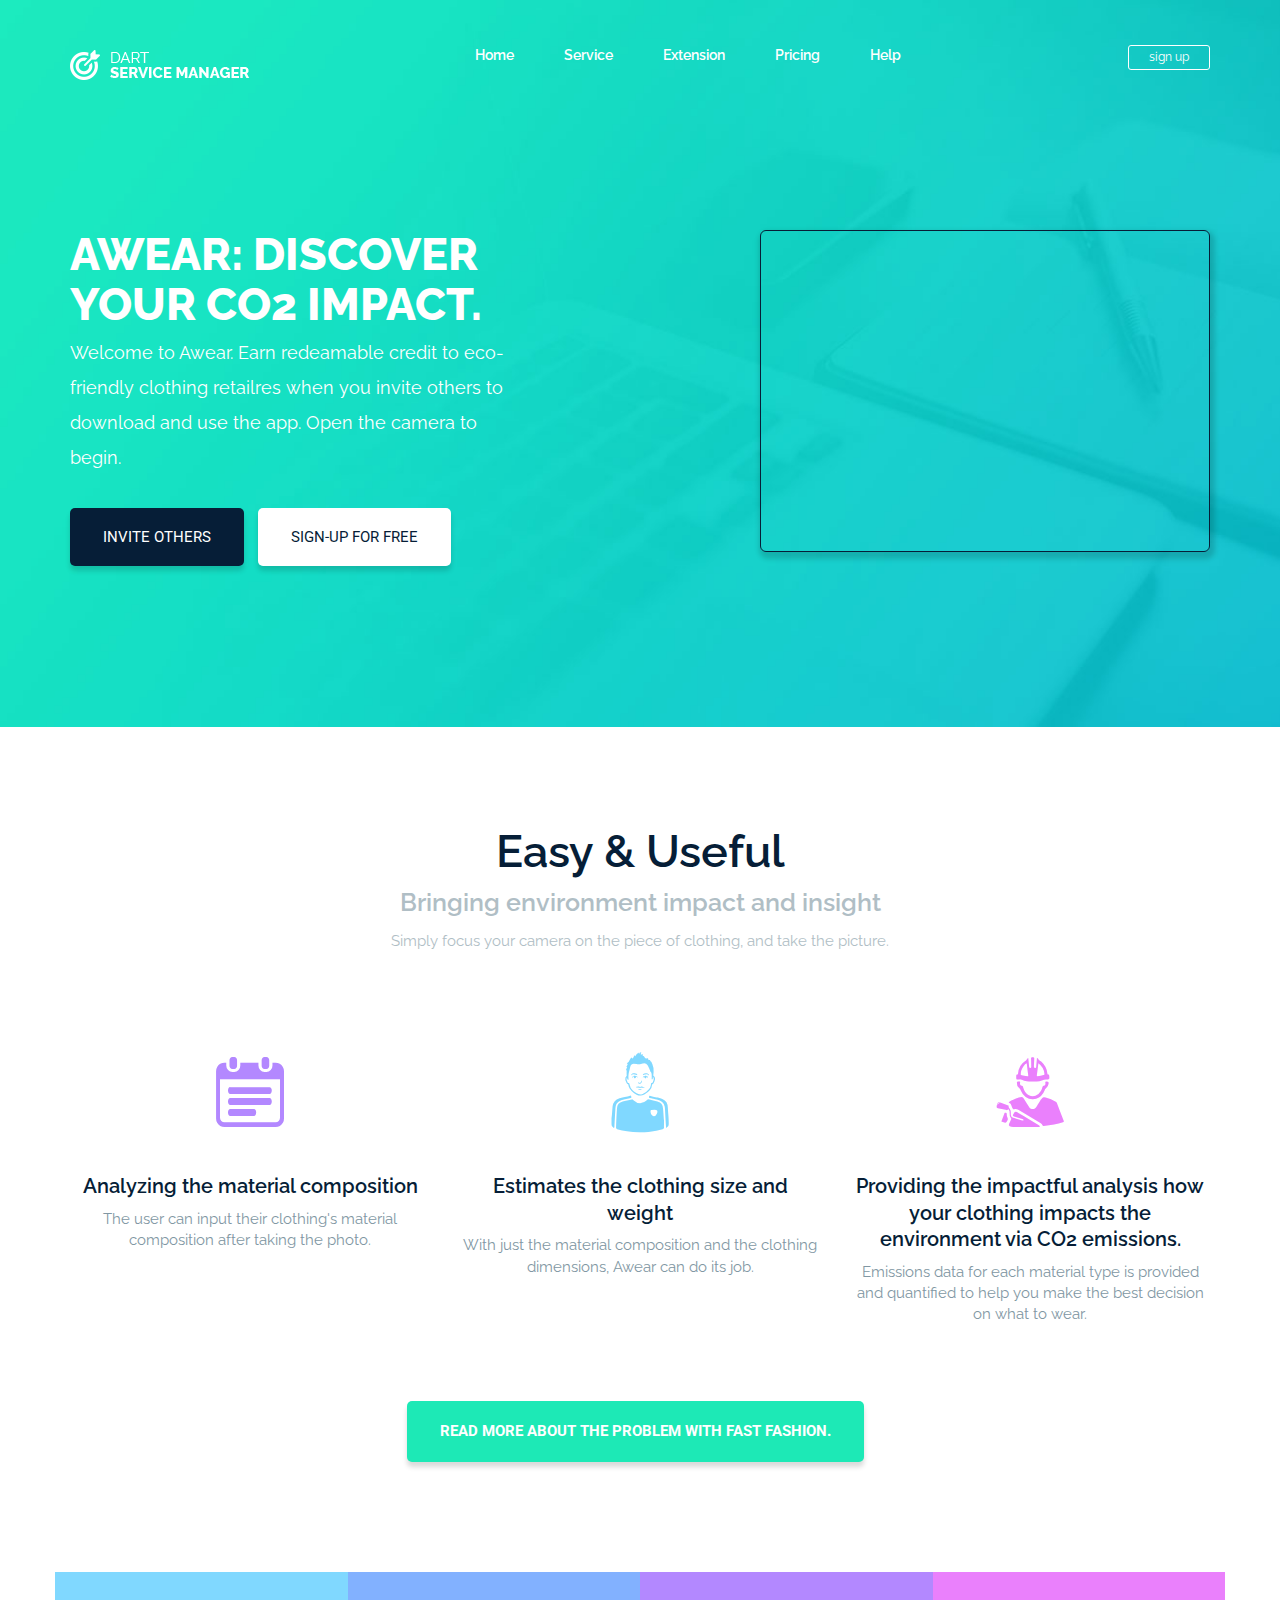
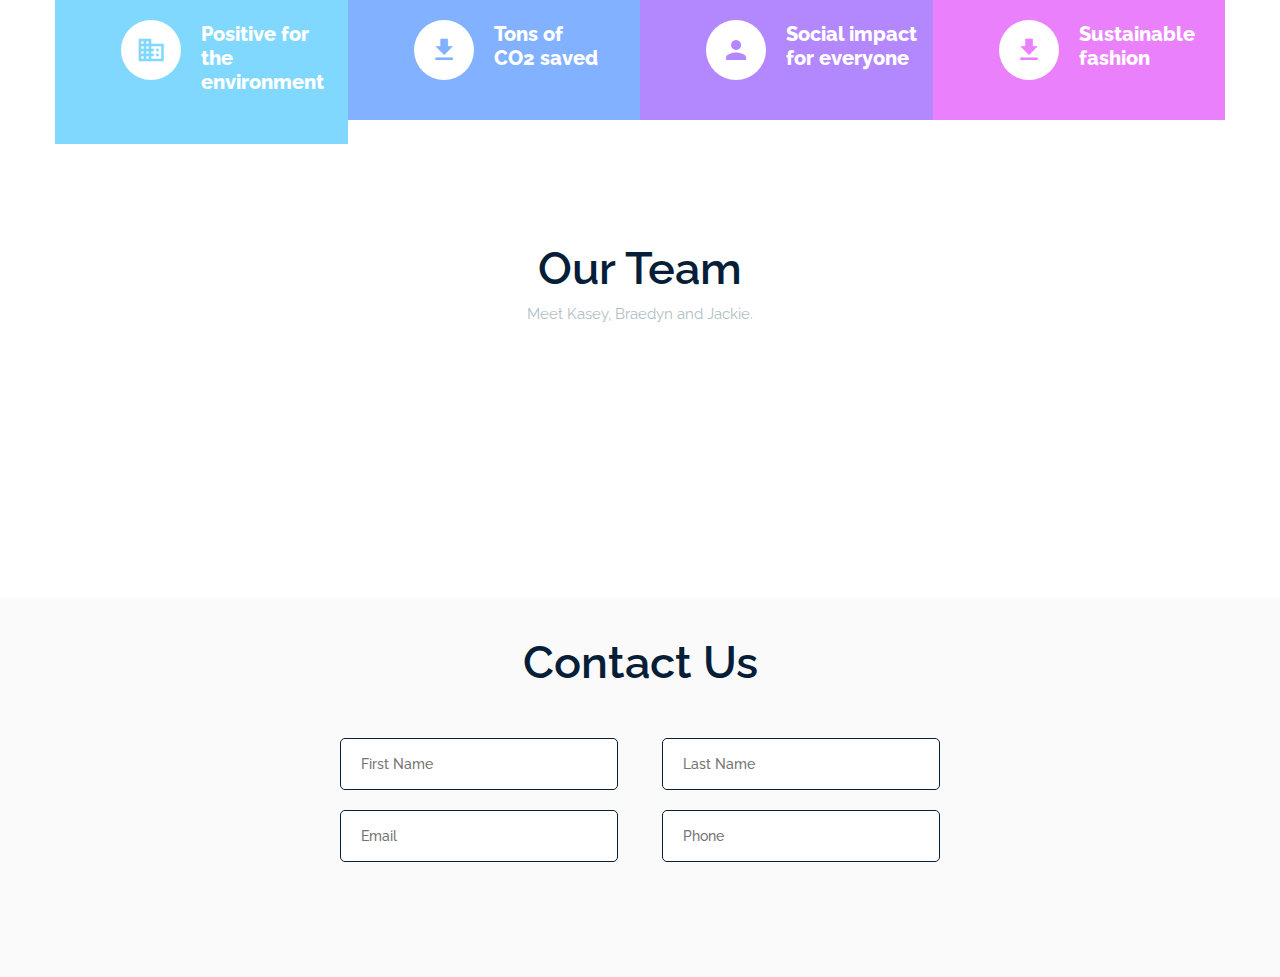
==== templates/index.html @ 2e965e8d "flask template" ====
<!DOCTYPE html>
<html lang="en">

<head>
    <meta charset="UTF-8">
    <meta name="viewport" content="width=device-width, initial-scale=1">
    <title>Awear</title>

    <link href="https://fonts.googleapis.com/icon?family=Material+Icons" rel="stylesheet">
    <link href="https://fonts.googleapis.com/css?family=Raleway:300,400,500,600,700,800,900" rel="stylesheet">
    <link href="https://fonts.googleapis.com/css?family=Roboto:300,400,500,700,900" rel="stylesheet">

    <link rel="stylesheet" href="static/css/bootstrap.css">
    <link rel="stylesheet" href="static/css/flexslider.css">
    <link rel="stylesheet" href="static/css/font-awesome.min.css">
    <link rel="stylesheet" href="static/css/owl.carousel.min.css">
    <link rel="stylesheet" href="static/css/owl.theme.default.min.css">
    <link rel="stylesheet" href="static/css/icofont.css">
    <link rel="stylesheet" href="static/css/jquery-ui.css">
    <link rel="stylesheet" href="static/css/jQuery.verticalCarousel.css">
    <link rel="stylesheet" href="static/css/style.css">
    <link rel="stylesheet" href="static/css/responsive.css">
</head>

<body class="loading">
    <div class="wrapper">
        <header class="header">
            <div class="container">
                <div class="row">
                    <div class="col-md-4 col-sm-3 col-xs-12">
                        <div class="logo">
                            <a href="#"><img src="static/css/img/site-logo.png" alt=""></a>
                        </div>
                    </div>
                    <div class="col-md-8 col-sm-9 col-xs-12">
                        <div class="menu">
                            <ul class="nav navbar-nav">
                                <li class="active"><a href="#">Home</a></li>
                                <li><a href="#">Service</a></li>
                                <li><a href="#">Extension</a></li>
                                <li><a href="#">Pricing</a></li>
                                <li><a href="#">Help</a></li>
                            </ul>
                            <div class="sign_up">
                                <p><a href="#">sign up</a></p>
                            </div>
                        </div>
                    </div>
                </div>
                <div class="row">
                    <div class="col-md-6">
                        <div class="text">
                            <h3>Awear: Discover Your CO2 Impact.</h3>
                            <h6>Welcome to Awear. Earn redeamable credit to eco-friendly clothing retailres when you invite others to download and use the app. Open the camera to begin. </h6>
                            <a class="button" href="invite">Invite others</a>
                            <a class="button white" href="signup">Sign-up for free</a>
                        </div>
                    </div>
                    <div class="col-md-6">
                        <div class="header_video">
                            <iframe src="https://www.youtube.com/embed/bM4G1Toe3h0" frameborder="0" allowfullscreen></iframe>
                        </div>
                    </div>
                </div>
            </div>
        </header>
        <section class="project">
            <div class="text">
                <h2>Easy & Useful</h2>
                <h4>Bringing environment impact and insight</h4>
                <p>Simply focus your camera on the piece of clothing, and take the picture.</p>
            </div>
            <div class="container">
                <div class="row">
                    <div class="col-md-4 project_icon">
                        <div class="single_project">
                            <i class="icofont icofont-tasks-alt"></i>
                            <h3><a href="#">Analyzing the material composition</a></h3>
                            <p>The user can input their clothing's material composition after taking the photo.</p>
                        </div>
                    </div>
                    <div class="col-md-4 project_icon">
                        <div class="single_project">
                            <i class="icofont icofont-team"></i>
                            <h3><a href="#">Estimates the clothing size and weight</a></h3>
                            <p>With just the material composition and the clothing dimensions, Awear can do its job.</p>
                        </div>
                    </div>
                    <div class="col-md-4 project_icon">
                        <div class="single_project">
                            <i class="icofont icofont-worker"></i>
                            <h3><a href="templates/problem.html">Providing the impactful analysis how your clothing impacts the environment via CO2 emissions.</a></h3>
                            <p>Emissions data for each material type is provided and quantified to help you make the best decision on what to wear.</p>
                        </div>
                    </div>
                    <div class="col-md-12">
                        <p class="button"><a class="button" href="#">Read more about the problem with fast fashion.</a></p>
                    </div>
                </div>
            </div>
        </section>
        <section class="user_part">
            <div class="container">
                <div class="row">
                    <div class="col-md-12">
                        <div class="useres_part">
                            <div class="row">
                                <div class="col-md-3 col-sm-6 user_part_part">
                                    <div class="user_text">
                                        <i class="material-icons">business</i>
                                        <h4>Positive for the <br> environment</h4>
                                    </div>
                                </div>
                                <div class="col-md-3 col-sm-6 user_part_part">
                                    <div class="user_text">
                                        <i class="material-icons">file_download</i>
                                        <h4>Tons of <br> CO2 saved</h4>
                                    </div>
                                </div>
                                <div class="col-md-3 col-sm-6 user_part_part">
                                    <div class="user_text">
                                        <i class="material-icons">person</i>
                                        <h4>Social impact <br>for everyone</h4>
                                    </div>
                                </div>
                                <div class="col-md-3 col-sm-6 user_part_part">
                                    <div class="user_text">
                                        <i class="material-icons">file_download</i>
                                        <h4>Sustainable <br> fashion</h4>
                                    </div>
                                </div>
                            </div>
                        </div>
                    </div>
                </div>
            </div>
        </section>
        <!-- section class="services">
            <div class="text">
                <h2>Services</h2>
                <p>Lorem ipsum dolor sit amet, consectetur adipisicing elit, sed do eiusmod tempor incididunt ut labore et dolore magna</p>
            </div>
            <div class="container">
                <div class="row">
                    <div class="col-md-12">
                        <div class="services_area">
                            <div id="accordion">
                                <h3><i class="material-icons first">trending_up</i>Statistics<i class="material-icons last">arrow_drop_down</i></h3>
                                <div class="slide_up">
                                    <div class="accordion_img">
                                        <img src="img/accordion1.jpg" alt="">
                                    </div>
                                    <p>Lorem ipsum dolor sit amet, consectetur adipisicing elit, sed do eiusmod tempor incididunt ut labore et dolore magna aliqua. Ut enim ad minim veniam,</p>
                                    <p>quis nostrud exercitation ullamco laboris nisi ut aliquip ex ea commodo consequat. Duis aute irure dolor in reprehenderit in </p>
                                </div>
                                <h3><i class="material-icons first">mail</i>inbox<i class="material-icons last">arrow_drop_down</i></h3>
                                <div class="slide_up">
                                    <div class="accordion_img">
                                        <img src="img/accordion1.jpg" alt="">
                                    </div>
                                    <p>Lorem ipsum dolor sit amet, consectetur adipisicing elit, sed do eiusmod tempor incididunt ut labore et dolore magna aliqua. Ut enim ad minim veniam,</p>
                                    <p>quis nostrud exercitation ullamco laboris nisi ut aliquip ex ea commodo consequat. Duis aute irure dolor in reprehenderit in </p>
                                </div>
                                <h3><i class="material-icons first">group</i>team<i class="material-icons last">arrow_drop_down</i></h3>
                                <div class="slide_up">
                                    <div class="accordion_img">
                                        <img src="img/accordion1.jpg" alt="">
                                    </div>
                                    <p>Lorem ipsum dolor sit amet, consectetur adipisicing elit, sed do eiusmod tempor incididunt ut labore et dolore magna aliqua. Ut enim ad minim veniam,</p>
                                    <p>quis nostrud exercitation ullamco laboris nisi ut aliquip ex ea commodo consequat. Duis aute irure dolor in reprehenderit in </p>
                                </div>
                                <h3><i class="material-icons first">settings</i>settings<i class="material-icons last">arrow_drop_down</i></h3>
                                <div class="slide_up">
                                    <div class="accordion_img">
                                        <img src="img/accordion1.jpg" alt="">
                                    </div>
                                    <p>Lorem ipsum dolor sit amet, consectetur adipisicing elit, sed do eiusmod tempor incididunt ut labore et dolore magna aliqua. Ut enim ad minim veniam,</p>
                                    <p>quis nostrud exercitation ullamco laboris nisi ut aliquip ex ea commodo consequat. Duis aute irure dolor in reprehenderit in </p>
                                </div>
                                <h3><i class="material-icons first">rss_feed</i>feed<i class="material-icons last">arrow_drop_down</i></h3>
                                <div class="slide_up">
                                    <div class="accordion_img">
                                        <img src="img/accordion1.jpg" alt="">
                                    </div>
                                    <p>Lorem ipsum dolor sit amet, consectetur adipisicing elit, sed do eiusmod tempor incididunt ut labore et dolore magna aliqua. Ut enim ad minim veniam,</p>
                                    <p>quis nostrud exercitation ullamco laboris nisi ut aliquip ex ea commodo consequat. Duis aute irure dolor in reprehenderit in </p>
                                </div>
                            </div>
                        </div>
                    </div>
                </div>
            </div>
        </!-- section-->
        <!-- section class="customer_area">
            <div class="container">
                <div class="row">
                    <div class="col-md-6 col-sm-12 col-xs-12">
                        <div class="customer_say">
                            <h3>What our customers <br> have to say about us.</h3>
                            <p>Lorem ipsum dolor sit amet, consectetur adipisicing elit, sed do eiusmod tempor incididunt ut labore et dolore magna</p>
                            <a class="button" href="#">Get started</a>
                        </div>
                    </div>
                    <div class="col-md-6 col-sm-12 col-xs-12">
                        <div class="vertical_main" id="vertical_main">
                            <div class="verticalCarousel">
                                <a href="#" class="vc_goDown"><i class="fa fa-fw fa-angle-down"></i></a>
                                <a href="#" class="vc_goUp"><i class="fa fa-fw fa-angle-up"></i></a>
                                <div class="vc_container" style="height: 285px;">
                                    <ul class="verticalCarouselGroup vc_list" style="transform: translateY(-135px);">
                                        <li>
                                            <div class="vertical_text">
                                                <img src="img/vertical_text_images.jpg" alt="">
                                                <h4>John Doe</h4>
                                                <p>Lorem ipsum dolor sit amet, consectetur adipisicing elit, sed do eiusmod tempor incididunt ut labore et dolore magna aliqua. Ut enim ad minim veniam, quis nostrud exercitation ullamco laboris nisi ut aliquip ex ea</p>
                                            </div>
                                        </li>
                                        <li>
                                            <div class="vertical_text">
                                                <img src="img/vertical_text_images1.jpg" alt="">
                                                <h4>Khalessi</h4>
                                                <p>Lorem ipsum dolor sit amet, consectetur adipisicing elit, sed do eiusmod tempor incididunt ut labore et dolore magna aliqua. Ut enim ad minim veniam, quis nostrud exercitation ullamco laboris nisi ut aliquip ex ea</p>
                                            </div>
                                        </li>
                                        <li>
                                            <div class="vertical_text">
                                                <img src="img/vertical_text_images.jpg" alt="">
                                                <h4>John Doe</h4>
                                                <p>Lorem ipsum dolor sit amet, consectetur adipisicing elit, sed do eiusmod tempor incididunt ut labore et dolore magna aliqua. Ut enim ad minim veniam, quis nostrud exercitation ullamco laboris nisi ut aliquip ex ea</p>
                                            </div>
                                        </li>
                                        <li>
                                            <div class="vertical_text">
                                                <img src="img/vertical_text_images1.jpg" alt="">
                                                <h4>Khalessi</h4>
                                                <p>Lorem ipsum dolor sit amet, consectetur adipisicing elit, sed do eiusmod tempor incididunt ut labore et dolore magna aliqua. Ut enim ad minim veniam, quis nostrud exercitation ullamco laboris nisi ut aliquip ex ea</p>
                                            </div>
                                        </li>
                                        <li>
                                            <div class="vertical_text">
                                                <img src="img/vertical_text_images.jpg" alt="">
                                                <h4>John Doe</h4>
                                                <p>Lorem ipsum dolor sit amet, consectetur adipisicing elit, sed do eiusmod tempor incididunt ut labore et dolore magna aliqua. Ut enim ad minim veniam, quis nostrud exercitation ullamco laboris nisi ut aliquip ex ea</p>
                                            </div>
                                        </li>
                                        <li>
                                            <div class="vertical_text">
                                                <img src="img/vertical_text_images1.jpg" alt="">
                                                <h4>Khalessi</h4>
                                                <p>Lorem ipsum dolor sit amet, consectetur adipisicing elit, sed do eiusmod tempor incididunt ut labore et dolore magna aliqua. Ut enim ad minim veniam, quis nostrud exercitation ullamco laboris nisi ut aliquip ex ea</p>
                                            </div>
                                        </li>
                                        <li>
                                            <div class="vertical_text">
                                                <img src="img/vertical_text_images.jpg" alt="">
                                                <h4>John Doe</h4>
                                                <p>Lorem ipsum dolor sit amet, consectetur adipisicing elit, sed do eiusmod tempor incididunt ut labore et dolore magna aliqua. Ut enim ad minim veniam, quis nostrud exercitation ullamco laboris nisi ut aliquip ex ea</p>
                                            </div>
                                        </li>
                                        <li>
                                            <div class="vertical_text">
                                                <img src="img/vertical_text_images1.jpg" alt="">
                                                <h4>Khalessi</h4>
                                                <p>Lorem ipsum dolor sit amet, consectetur adipisicing elit, sed do eiusmod tempor incididunt ut labore et dolore magna aliqua. Ut enim ad minim veniam, quis nostrud exercitation ullamco laboris nisi ut aliquip ex ea</p>
                                            </div>
                                        </li>
                                        <li>
                                            <div class="vertical_text">
                                                <img src="img/vertical_text_images.jpg" alt="">
                                                <h4>John Doe</h4>
                                                <p>Lorem ipsum dolor sit amet, consectetur adipisicing elit, sed do eiusmod tempor incididunt ut labore et dolore magna aliqua. Ut enim ad minim veniam, quis nostrud exercitation ullamco laboris nisi ut aliquip ex ea</p>
                                            </div>
                                        </li>
                                        <li>
                                            <div class="vertical_text">
                                                <img src="img/vertical_text_images1.jpg" alt="">
                                                <h4>Khalessi</h4>
                                                <p>Lorem ipsum dolor sit amet, consectetur adipisicing elit, sed do eiusmod tempor incididunt ut labore et dolore magna aliqua. Ut enim ad minim veniam, quis nostrud exercitation ullamco laboris nisi ut aliquip ex ea</p>
                                            </div>
                                        </li>
                                        <li>
                                            <div class="vertical_text">
                                                <img src="img/vertical_text_images.jpg" alt="">
                                                <h4>John Doe</h4>
                                                <p>Lorem ipsum dolor sit amet, consectetur adipisicing elit, sed do eiusmod tempor incididunt ut labore et dolore magna aliqua. Ut enim ad minim veniam, quis nostrud exercitation ullamco laboris nisi ut aliquip ex ea</p>
                                            </div>
                                        </li>
                                        <li>
                                            <div class="vertical_text">
                                                <img src="img/vertical_text_images1.jpg" alt="">
                                                <h4>Khalessi</h4>
                                                <p>Lorem ipsum dolor sit amet, consectetur adipisicing elit, sed do eiusmod tempor incididunt ut labore et dolore magna aliqua. Ut enim ad minim veniam, quis nostrud exercitation ullamco laboris nisi ut aliquip ex ea</p>
                                            </div>
                                        </li>
                                        <li>
                                            <div class="vertical_text">
                                                <img src="img/vertical_text_images.jpg" alt="">
                                                <h4>John Doe</h4>
                                                <p>Lorem ipsum dolor sit amet, consectetur adipisicing elit, sed do eiusmod tempor incididunt ut labore et dolore magna aliqua. Ut enim ad minim veniam, quis nostrud exercitation ullamco laboris nisi ut aliquip ex ea</p>
                                            </div>
                                        </li>
                                        <li>
                                            <div class="vertical_text">
                                                <img src="img/vertical_text_images1.jpg" alt="">
                                                <h4>Khalessi</h4>
                                                <p>Lorem ipsum dolor sit amet, consectetur adipisicing elit, sed do eiusmod tempor incididunt ut labore et dolore magna aliqua. Ut enim ad minim veniam, quis nostrud exercitation ullamco laboris nisi ut aliquip ex ea</p>
                                            </div>
                                        </li>
                                        <li>
                                            <div class="vertical_text">
                                                <img src="img/vertical_text_images.jpg" alt="">
                                                <h4>John Doe</h4>
                                                <p>Lorem ipsum dolor sit amet, consectetur adipisicing elit, sed do eiusmod tempor incididunt ut labore et dolore magna aliqua. Ut enim ad minim veniam, quis nostrud exercitation ullamco laboris nisi ut aliquip ex ea</p>
                                            </div>
                                        </li>
                                        <li>
                                            <div class="vertical_text">
                                                <img src="img/vertical_text_images1.jpg" alt="">
                                                <h4>Khalessi</h4>
                                                <p>Lorem ipsum dolor sit amet, consectetur adipisicing elit, sed do eiusmod tempor incididunt ut labore et dolore magna aliqua. Ut enim ad minim veniam, quis nostrud exercitation ullamco laboris nisi ut aliquip ex ea</p>
                                            </div>
                                        </li>
                                        <li>
                                            <div class="vertical_text">
                                                <img src="img/vertical_text_images.jpg" alt="">
                                                <h4>John Doe</h4>
                                                <p>Lorem ipsum dolor sit amet, consectetur adipisicing elit, sed do eiusmod tempor incididunt ut labore et dolore magna aliqua. Ut enim ad minim veniam, quis nostrud exercitation ullamco laboris nisi ut aliquip ex ea</p>
                                            </div>
                                        </li>
                                        <li>
                                            <div class="vertical_text">
                                                <img src="img/vertical_text_images1.jpg" alt="">
                                                <h4>Khalessi</h4>
                                                <p>Lorem ipsum dolor sit amet, consectetur adipisicing elit, sed do eiusmod tempor incididunt ut labore et dolore magna aliqua. Ut enim ad minim veniam, quis nostrud exercitation ullamco laboris nisi ut aliquip ex ea</p>
                                            </div>
                                        </li>
                                    </ul>
                                </div>
                            </div>
                        </div>
                    </div>
                </div>
            </div>
        </section -->
        <section class="team">
            <div class="text">
                <h2>Our Team</h2>
                <p>Meet Kasey, Braedyn and Jackie.</p>
            </div>
            <div class="container">
                <div class="row">
                    <div class="col-md-12">
                        <div class="flexslider">
                            <ul class="slides">
                                <li data-thumb="img/sliderr1.png">
                                    <div class="row">
                                        <div class="col-md-12 col-sm-12">
                                            <div class="team-text">
                                                <h3>Kasey Fu</h3>
                                                <p>CPO </p>
                                                <p><a href="#"><i class="fa fa-twitter" aria-hidden="true"></i></a><a href="#"><i class="fa fa-facebook" aria-hidden="true"></i></a><a href="#"><i class="fa fa-linkedin" aria-hidden="true"></i></a><a href="#"><i class="fa fa-dribbble" aria-hidden="true"></i></a><a href="#"><i class="fa fa-behance" aria-hidden="true"></i></a> </p>
                                            </div>
                                        </div>
                                    </div>
                                </li>
                                <li data-thumb="img/sliderr1.png">
                                    <div class="row">
                                        <div class="col-md-12 col-sm-12">
                                            <div class="team-text">
                                                <h3>Braedyn Au</h3>
                                                <p>CTO</p>
                                                <p><a href="#"><i class="fa fa-twitter" aria-hidden="true"></i></a><a href="#"><i class="fa fa-facebook" aria-hidden="true"></i></a><a href="#"><i class="fa fa-linkedin" aria-hidden="true"></i></a><a href="#"><i class="fa fa-dribbble" aria-hidden="true"></i></a><a href="#"><i class="fa fa-behance" aria-hidden="true"></i></a> </p>
                                            </div>
                                        </div>
                                    </div>
                                </li>
                                <li data-thumb="img/sliderr1.png">
                                    <div class="row">
                                        <div class="col-md-12 col-sm-12">
                                            <div class="team-text">
                                                <h3>Jackie Wang</h3>
                                                <p>CEO</p>
                                                <p><a href="#"><i class="fa fa-twitter" aria-hidden="true"></i></a><a href="#"><i class="fa fa-facebook" aria-hidden="true"></i></a><a href="#"><i class="fa fa-linkedin" aria-hidden="true"></i></a><a href="#"><i class="fa fa-dribbble" aria-hidden="true"></i></a><a href="#"><i class="fa fa-behance" aria-hidden="true"></i></a> </p>
                                            </div>
                                        </div>
                                    </div>
                                </li>
                            </ul>
                        </div>
                    </div>
                </div>
            </div>
        </section>
        <section class="contact_area">
            <div class="text">
                <h2>Contact Us</h2>
            </div>
            <div class="container">
                <div class="row">
                    <div class="col md-12">
                        <div class="form_area">
                            <form action="#" method="post">
                                <div class="input_area">
                                    <input type="text" name="" placeholder="First Name">
                                    <input type="text" name="" placeholder="Last Name">
                                    <input type="email" name="" placeholder="Email">
                                    <input type="text" name="" placeholder="Phone">
                                </div>
                        </div>
                    </div>
                </div>
            </div>
        </footer>
    </div>
    <script src="static/js/jquery-3.1.1.min.js"></script>
    <script src="static/js/bootstrap.min.js"></script>
    <script src="static/js/owl.carousel.min.js"></script>
    <script src="statioc/js/jquery.flexslider.js"></script>
    <script src="static/js/jQuery.verticalCarousel.js"></script>
    <script src="static/js/jquery-ui.js"></script>
    <script src="static/js/active.js"></script>
</body>

</html>
---- templates/static/css/style.css ----
header.header {
    background-image: url('img/header-bg.jpg');
    background-repeat: no-repeat;
    background-size: cover;
    padding: 30px 0 175px;
}

header.header .logo {
    margin-top: 20px;
}

header.header .menu {
    position: relative;
}

header.header .menu ul {
    margin: 0;
    padding: 0;
}

header.header .menu ul li {
    display: inline;
    list-style: outside none none;
    margin-right: 20px;
}

header.header .menu ul li a {
    color: #fff;
    display: inline-block;
    font-family: "Raleway", sans-serif;
    font-weight: 600;
    text-decoration: none;
}

header.header .nav>li>a:hover,
header.header .nav>li>a:focus {
    text-decoration: none;
    background-color: transparent;
    color: #000;
}

header.header .sign_up {
    position: absolute;
    right: 0;
    top: 15px;
}

header.header .sign_up p {
    border: 1px solid #fff;
    border-radius: 3px;
    padding: 0 20px 3px;
}

header.header .sign_up p a {
    font-family: 'Raleway', sans-serif;
    font-size: 12px;
    color: rgb(255, 255, 255);
    text-decoration: none;
}

header.header .text {
    margin-right: 105px;
    margin-top: 150px;
}

header.header .text h3 {
    color: #fff;
    font-family: "Raleway", sans-serif;
    font-size: 55px;
    font-weight: 800;
    letter-spacing: 1px;
    line-height: 65px;
    text-transform: uppercase;
}

header.header .text h6 {
    color: #fff;
    font-family: "Raleway", sans-serif;
    font-size: 18px;
    font-weight: 400;
    line-height: 35px;
    margin-bottom: 52px;
    margin-top: -5px;
}

header.header .text p {
    display: inline-block;
}

.wrapper a.button {
    background: #061e37 none repeat scroll 0 0;
    border-radius: 5px;
    color: #fff;
    font-family: "Roboto", sans-serif;
    font-size: 15px;
    font-weight: 400;
    margin-right: 10px;
    padding: 20px 33px;
    text-decoration: none;
    text-transform: uppercase;
    box-shadow: 0px 5px 5px 0px rgba(0, 0, 0, 0.15);
}

.wrapper a.button.white {
    background: #fff none repeat scroll 0 0;
    color: #061e37;
}

header.header .header_video {
    border: 1px solid rgb(6, 30, 55);
    border-radius: 6px;
    box-shadow: 2px 4px 5px 3px rgba(0, 0, 0, 0.15);
    height: 322px;
    margin-left: 105px;
    margin-top: 150px;
}

header.header .header_video iframe {
    border-radius: 5px;
    height: 320px;
    width: 100%;
}

section.project {
    margin-bottom: 100px;
}

section.project .project_icon:nth-child(2) i {
    color: #80d8ff;
}

section.project .project_icon:nth-child(3) i {
    color: #ea80fc;
}

section>.text {
    margin: 100px auto;
    max-width: 555px;
    text-align: center;
}

section.project p.button {
    margin-top: 65px;
    text-align: center;
}

section.project a.button {
    display: inline-block;
    background: #1de9b6 none repeat scroll 0 0;
    font-weight: 700;
    box-shadow: 0px 5px 5px 0px rgba(0, 0, 0, 0.15);
}

section.project .text h2 {
    margin: 0 0 12px;
}

section .text>h2 {
    color: #061e37;
    font-family: "Raleway", sans-serif;
    font-size: 45px;
    font-weight: 600;
}

section .text>p {
    margin: 0;
    font-size: 15px;
    font-weight: 400;
    font-family: "Raleway", sans-serif;
    color: #b0bec5;
    color: #b0bec5;
}

section.project .text h4 {
    color: #b0bec5;
    font-family: "Raleway", sans-serif;
    font-size: 25px;
    font-weight: 600;
    margin: 0 0 15px;
}

section.project .text p {
    color: #b0bec5;
}

section.project .single_project {
    max-width: 380px;
    text-align: center;
    margin: 0 auto;
}

section.project .single_project i {
    font-size: 80px;
    color: #b388ff;
}

section.project .single_project h3 {
    margin-top: 40px;
}

section.project .single_project h3 a {
    font-family: "Raleway", sans-serif;
    font-size: 20px;
    font-weight: 600;
    color: #061e37;
    text-decoration: none;
}

section.project .single_project p {
    font-family: "Raleway", sans-serif;
    font-size: 15px;
    font-weight: 400;
    color: #8197a3;
}

section.project p.get_start {
    margin-top: 80px;
    text-align: center;
}

section.user_part .useres_part .user_part_part {
    width: 25%;
    float: left;
    background: #82b1ff;
}

section.user_part .useres_part .user_part_part i {
    color: #82b1ff;
}

section.user_part .useres_part .user_part_part:first-child {
    background: #80d8ff none repeat scroll 0 0;
}

section.user_part .useres_part .user_part_part:first-child i {
    color: #80d8ff;
}

section.user_part .useres_part .user_part_part:nth-child(3) {
    background: #b388ff none repeat scroll 0 0;
}

section.user_part .useres_part .user_part_part:nth-child(3) i {
    color: #b388ff;
}

section.user_part .useres_part .user_part_part:nth-child(4) {
    background: #ea80fc none repeat scroll 0 0;
}

section.user_part .useres_part .user_part_part:nth-child(4) i {
    color: #ea80fc;
}

section.user_part .useres_part .user_part_part .user_text {
    margin-left: 50%;
    position: relative;
}

section.user_part .useres_part .user_part_part .user_text i {
    background: #fff none repeat scroll 0 0;
    border-radius: 50%;
    font-size: 30px;
    left: -80px;
    padding: 15px;
    position: absolute;
    top: 38px;
}

section.user_part .useres_part .user_part_part .user_text h4 {
    font-family: "Raleway", sans-serif;
    font-size: 20px;
    font-weight: 800;
    line-height: 24px;
    padding: 40px 0;
    color: #fff;
}

section.services #accordion {
    margin: 0 auto 100px;
    max-width: 800px;
    padding-top: 30px;
}

section.services .text {
    margin-bottom: 0;
}

section.services #accordion .slide_up {
    position: relative;
    padding-left: 300px;
}

section.services #accordion .accordion_img {
    left: 25px;
    position: absolute;
}

section.services #accordion .accordion_img img {
    width: 250px;
}

.slide_up.ui-accordion-content.ui-corner-bottom.ui-helper-reset.ui-widget-content.ui-accordion-content-active {
    height: 185px !important;
}

section.services #accordion .slide_up p {
    font-family: "Raleway", sans-serif;
    font-size: 15px;
    font-weight: 400;
    line-height: 27px;
}

section.services #accordion h3 {
    background-color: rgb(255, 255, 255);
    border-radius: 5px;
    box-shadow: 0 2px 5px 0 rgba(0, 0, 0, 0.13);
    font-family: "Raleway", sans-serif;
    font-size: 15px;
    font-weight: 700;
    padding: 20px 40px;
    position: relative;
    text-transform: uppercase;
}

section.services #accordion h3 i.first {
    left: 14px;
    position: absolute;
    top: 18px;
}

section.services #accordion h3 i.last {
    right: 14px;
    position: absolute;
    top: 18px;
}

section.services #accordion h3.ui-accordion-header {
    border: medium none;
    box-shadow: 0 2px 5px 0 rgba(0, 0, 0, 0.13);
    margin-top: 6px;
    outline: none;
}

.ui-state-active,
.ui-widget-content .ui-state-active,
.ui-widget-header .ui-state-active,
a.ui-button:active,
.ui-button:active,
.ui-button.ui-state-active:hover {
    background: #fff none repeat scroll 0 0;
    border: 0px solid #003eff;
    color: #000;
    font-weight: normal;
}

.slide_up.ui-accordion-content.ui-corner-bottom.ui-helper-reset.ui-widget-content.ui-accordion-content-active {
    border: medium none;
}

.ui-accordion .ui-accordion-header {
    box-shadow: 0px 5px 20px 0px rgba(0, 0, 0, 0.1);
}

.slide_up.ui-accordion-content.ui-corner-bottom.ui-helper-reset.ui-widget-content.ui-accordion-content-active {
    box-shadow: 4px 6px 8px 2px rgba(0, 0, 0, 0.1);
    margin-bottom: 12px;
}


/*customer area*/

section.customer_area {
    background-image: url("img/customar-_area_bg.jpg");
    background-repeat: no-repeat;
    background-size: 100% 100%;
}

section.customer_area a.button {
    display: inline-block;
    margin-top: 65px;
}

.verticalCarousel {
    height: 471px;
    overflow: hidden;
}

.vertical_main {
    height: 595px;
    overflow: hidden;
    padding: 90px 0;
    position: relative;
}

.vertical_main i {
    color: #fff;
    font-size: 40px;
    margin-left: 105px;
}

.verticalCarouselHeader {
    background: #e1e1e1 none repeat scroll 0 0;
    border-style: solid;
    border-width: 0;
    padding: 0;
}

.verticalCarouselHeader h3 {
    float: left;
    margin: 0px;
}

.verticalCarouselGroup.vc_list>li {
    background-color: transparent;
    border-radius: 7px;
    border-style: solid;
    border-width: 0;
    box-shadow: 1px 1px 2px rgba(0, 0, 0, 0.05);
    margin: 0 0 70px;
}

section.customer_area .vertical_text {
    background: #fff none repeat scroll 0 0;
    border-radius: 5px;
    margin-left: 105px;
    padding: 33px;
    position: relative;
    box-shadow: 0px 5px 10px 0px rgba(0, 0, 0, 0.15);
}

section.customer_area .vertical_text img {
    border-radius: 50%;
    height: 60px;
    left: -105px;
    position: absolute;
    top: 25%;
    width: 60px;
}

.verticalCarouselGroup.vc_list>li .vertical_text h4 {
    font-family: "Raleway", sans-serif;
    font-size: 18px;
    font-weight: 700;
    margin: 0 0 11px;
}

.verticalCarouselGroup.vc_list>li .vertical_text p {
    color: rgb(120, 144, 156);
    font-family: "Raleway", sans-serif;
    font-size: 15px;
    font-weight: 400;
    line-height: 25px;
    margin: 0;
    font-style: italic;
}


}
section.customer_area .customer_say {
    margin-top: 115px;
    padding-right: 135px;
}
section.customer_area .customer_say h3 {
    color: #fff;
    font-family: "Raleway", sans-serif;
    font-size: 45px;
    font-weight: 600;
    line-height: 56px;
    margin-bottom: 13px;
    margin-top: 120px;
}
section.customer_area .customer_say p {
    color: #fff;
    font-family: "Raleway", sans-serif;
    font-size: 15px;
    font-weight: 600;
    line-height: 25px;
}
section.customer_area .customer_say p.button {
    margin-top: 80px;
}
section.customer_area .verticalCarousel .vc_goDown {
    bottom: 34px;
    position: absolute;
    text-align: center;
    width: 100%;
    z-index: 2147483647;
}
section.customer_area .verticalCarousel .vc_goUp {
    top: 34px;
    position: absolute;
    text-align: center;
    width: 100%;
}
.vc_goUp.isDisabled,
.vc_goDown.isDisabled {
    cursor: pointer;
    opacity: 1;
}
section.team .flexslider .team-text h3 {
    font-family: "Raleway", sans-serif;
    font-size: 18px;
    font-weight: 700;
    margin-bottom: 15px;
    margin-top: 100px;
}
section.team .flexslider .team-text p {
    color: #abadae;
    font-family: "Raleway", sans-serif;
    font-size: 15px;
    font-weight: 400;
    line-height: 26px;
}
section.team .flexslider {
    margin: 0 auto 60px;
    max-width: 700px;
    padding-top: 200px;
    text-align: center;
}
section.team .flex-control-thumbs {
    height: 250px;
    margin: 5px 0 0;
    overflow: hidden;
    padding-top: 100px;
    position: absolute;
    top: 0;
    z-index: 0;
}
.flex-control-thumbs img {
    border-radius: 50%;
    height: 100px;
    opacity: 0.2;
    width: 100px;
}
.flex-control-thumbs li {
    display: inline-block;
    margin: 0 10px;
    vertical-align: top;
    width: -moz-fit-content;
    width: -webkit-fit-content;
    width: -o-fit-content;
}
.flex-control-nav.flex-control-thumbs>li .flex-active {
    border: 20px solid #fff;
    box-shadow: 0 0 0 1px rgba(35, 31, 33, 0.1);
    height: 200px;
    margin-right: 0;
    margin-top: -50px;
    width: 200px;
}
section.team .flexslider .team-text p i {
    color: #90a4ae;
    font-size: 20px;
    margin: 20px 16px 0;
}
section.team .flex-direction-nav {
    display: none;
}
section.team>.text {
    margin: 100px auto 0px;
}
section.team .text>p {
    color: rgb(176, 190, 197);
}
section.contact_area {
    background-color: #fafafa;
}
section.contact_area .text>p {
    color: rgb(6, 30, 55);
}
section.contact_area>.text {
    margin: 5px auto 50px;
    max-width: 555px;
    text-align: center;
    padding-top: 20px
}
section.contact_area .form_area {
    margin: 0 auto 95px;
    max-width: 600px;
}
section.contact_area .form_area .input_area input {
    border: 1px solid #061e37;
    border-radius: 5px;
    margin-bottom: 20px;
    padding: 15px 20px;
    width: 278px;
    font-family: "Raleway", sans-serif;
    font-size: 14px;
    font-weight: 500;
    color: rgb(6, 30, 55);
}
section.contact_area .form_area textarea:focus,
section.contact_area .form_area .input_area input:focus { 
    background-color: #ddd;
    outline: none;
}
section.contact_area .form_area .input_area input:nth-child(odd) {
    margin-right: 20px;
}
section.contact_area .form_area .input_area input:nth-child(even) {
    margin-left: 20px;
}
section.contact_area .form_area textarea {
    width: 100%;
    border: 1px solid #061e37;
    border-radius: 5px;
    margin-bottom: 20px;
    padding: 15px 20px;
    height: 150px;
    font-family: "Raleway", sans-serif;
    font-size: 15px;
    font-weight: 500;
    color: #061e37;
}
section.contact_area .form_area label p {
    font-family: "Raleway", sans-serif;
    font-size: 15px;
    font-weight: 500;
    margin-top: 20px;
    color: rgb(6, 30, 55);
}
section.contact_area .form_area input[type="checkbox"] {
    margin-right: 10px;
}
section.contact_area .form_area input[type="submit"] {
    background: #1de9b6 none repeat scroll 0 0;
    border: medium none;
    border-radius: 5px;
    color: rgb(255, 255, 255);
    float: right;
    font-family: "Raleway", sans-serif;
    font-size: 16px;
    font-weight: 500;
    padding: 15px 50px;
    box-shadow: 0px 5px 10px 0px rgba(0, 0, 0, 0.15);
}
footer.footer {
    background: #061e37 none repeat scroll 0 0;
    padding: 95px 0 90px;
}
footer.footer .footer_first_menu {}
footer.footer .footer_first_menu ul {
    margin: 0;
    padding: 0;
}
footer.footer .footer_first_menu ul li {
    display: inline;
    margin-right: 20px
}
footer.footer .footer_first_menu ul li a {
    font-family: "Raleway", sans-serif;
    font-size: 15px;
    font-weight: 400;
    color: #a4a8ac;
    text-decoration: none;
}
footer.footer .footer_last_menu {}
footer.footer .footer_last_menu ul {
    margin: 0;
    padding: 0;
    float: right;
}
footer.footer .footer_last_menu ul li {
    display: inline;
    margin-left: 50px
}
footer.footer .footer_last_menu ul li a {
    font-family: "Raleway", sans-serif;
    font-size: 15px;
    font-weight: 600;
    color: #fff;
    text-decoration: none;
}
footer.footer .footer_last_icon {
    float: right;
    margin-top: 60px;
}
footer.footer .footer-logo img {
    margin-bottom: 50px;
}
footer.footer .footer_last_icon i {
    color: #384b5f;
    font-size: 20px;
    margin-left: 20px;
}
---- templates/static/css/responsive.css ----
@media (min-width: 1400px) and (max-width: 1500px) {
    .verticalCarouselGroup.vc_list>li .vertical_text p {
        height: 75px;
        line-height: 25px;
        overflow: hidden;
    }
}

@media (min-width: 1180px) and (max-width: 1399px) {
    header.header .text h3 {
        font-size: 45px;
        letter-spacing: 0;
        line-height: 50px;
    }
    .verticalCarouselGroup.vc_list>li .vertical_text p {
        font-size: 13px;
        height: 75px;
        line-height: 20px;
        overflow: hidden;
    }
}

@media (max-width: 1179px) {
    .body {
        width: 100%;
        overflow: hidden;
    }
    header.header {
        padding: 30px 0 70px;
    }
    header.header .logo {
        margin-top: 11px;
    }
    header.header .menu ul li {
        margin-right: 5px;
    }
    header.header .menu ul.nav.navbar-nav {
        float: right;
        padding-right: 85px;
    }
    header.header .text {
        margin: 60px auto 20px;
        max-width: 630px;
    }
    header.header .header_video {
        margin: 80px auto 0;
        max-width: 630px;
    }
    section.user_part .useres_part .user_part_part {
        margin-top: 10px;
        width: 50%;
    }
    section.customer_area {
        background-repeat: repeat-y;
        background-size: 100% auto;
    }
    .customer_area .col-md-6,
    .customer_area .col-sm-12 {
        width: 100%
    }
    .customer_area .verticalCarouselGroup.vc_list {
        margin: 0 auto;
        width: 675px;
    }
    .customer_area .customer_say {
        margin: 0 auto;
        width: 100%;
    }
    footer.footer .footer_last_menu ul {
        float: none;
        margin-top: 70px;
    }
    footer.footer .footer_first_menu ul {
        margin: 0;
        padding: 0;
        margin-left: 10px;
    }
    footer.footer .footer_last_menu ul li {
        margin-left: 0;
        padding: 10px;
    }
    footer.footer .footer_last_icon {
        float: none;
    }
    footer.footer .footer_last_icon i {
        margin: 0 10px;
    }
}

@media (max-width: 767px) {
    .body {
        width: 100%;
        overflow: hidden;
    }
    header.header .logo {
        margin-bottom: 20px;
    }
    header.header .menu ul.nav.navbar-nav {
        float: none;
    }
    header.header .text h3 {
        font-size: 40px;
        line-height: 50px;
    }
    header.header .menu ul li a {
        display: block;
    }
    header.header .header_video {
        margin: 150px auto 0;
        max-width: 500px;
    }
    section .text>p {
        padding: 0 20px;
    }
    .customer_area .verticalCarouselGroup.vc_list {
        width: 100%;
    }
    section.contact_area .form_area .input_area input {
        padding: 15px 20px;
        width: 100%;
    }
    section.contact_area .form_area .input_area input:nth-child(2n) {
        margin-left: 0;
    }
    /*
    section.team .flex-control-thumbs {
        display: none;
    }
*/
    /*
    section.team .flexslider {
        padding-top: 0;
    }
*/
    .flex-control-thumbs img {
        height: 50px;
        width: 50px;
    }
    .flex-control-nav.flex-control-thumbs>li .flex-active {
        border: 5px solid #fff;
        height: 80px;
        margin-top: -20px;
        width: 80px;
    }
    section.team .flexslider {
        padding-top: 150px;
    }
    section.team .flexslider .team-text h3 {
        margin-top: 0px;
    }
    section.team .flex-control-thumbs {
        top: -55px;
    }
    .verticalCarouselGroup.vc_list>li .vertical_text p {
        height: 105px;
        overflow: scroll;
        padding-right: 20px
    }
    section.contact_area .form_area {
        padding: 0 20px;
    }
    section.services #accordion .slide_up {
        padding-left: 0;
    }
    section.services #accordion .accordion_img {
        display: none;
    }
    section.customer_area .vertical_text {
        padding: 15px;
    }
    section.customer_area .vertical_text img {
        left: -80px;
    }
    section.customer_area .vertical_text {
        margin-left: 85px;
    }
    footer.footer .footer-logo img {
        margin-bottom: 20px;
    }
    footer.footer .footer_last_menu ul {
        margin-top: 20px;
    }
    footer.footer .footer_last_icon {
        margin-top: 20px;
    }
}

@media only screen and (max-width: 500px) {
    header.header .text h3 {
        font-size: 24px;
        line-height: 30px;
    }
    header.header .text h6 {
        font-size: 16px;
        line-height: 25px;
    }
    .wrapper a.button {
        font-size: 12px;
        padding: 15px 20px;
    }
    section .text>h2 {
        font-size: 35px;
    }
    section.project .text h4 {
        font-size: 20px;
    }
    section.user_part .useres_part .user_part_part {
        width: 100%;
    }
    .customer_area .customer_say {
        width: 100%;
    }
    section.customer_area .customer_say h3 {
        font-size: 25px;
        line-height: 28px;
        margin-bottom: 13px;
    }
    .verticalCarouselGroup.vc_list>li .vertical_text p {
        height: auto;
    }
    section.customer_area .vertical_text {
        height: 175px;
        overflow: scroll;
    }
    .vertical_main i {
        margin-left: 0;
    }
    section.customer_area .vertical_text img {
        position: initial;
    }
    .verticalCarouselGroup.vc_list>li .vertical_text p {
        height: auto;
        overflow: auto;
        padding-right: 20px;
    }
    section.customer_area .vertical_text {
        margin-left: 0;
    }
    footer.footer .footer_last_menu ul li {
        padding: 7px;
    }
    footer.footer .footer_last_menu ul li a {
        font-size: 10px;
    }
    footer.footer .footer_first_menu ul li {
        margin-right: 12px;
    }
    footer.footer .footer_first_menu ul li a {
        font-size: 13px;
    }
}
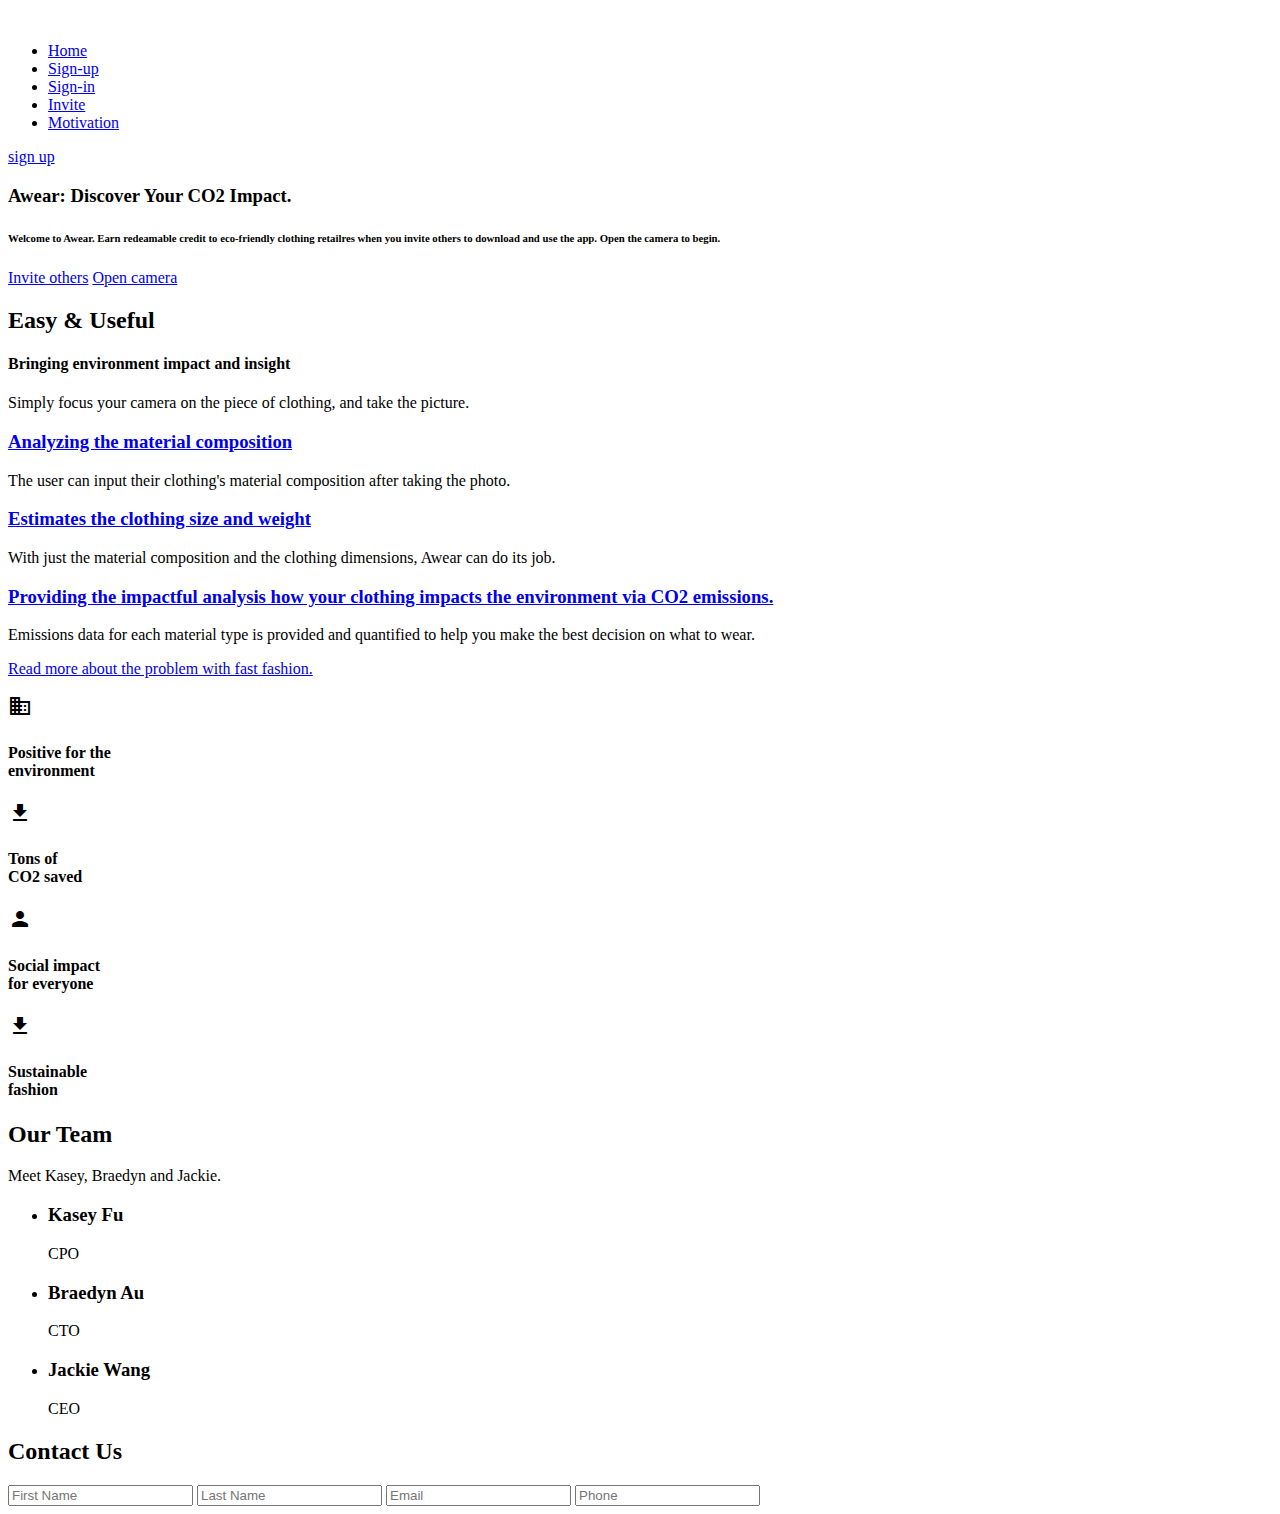
==== commit 46c9a293: "hello braedyn" ====
--- a/templates/index.html
+++ b/templates/index.html
@@ -23,26 +23,27 @@
 </head>
 
 <body class="loading">
+    <div style="background-image: url('templates/static/css/img/header-bg.jpg');">
     <div class="wrapper">
         <header class="header">
             <div class="container">
                 <div class="row">
                     <div class="col-md-4 col-sm-3 col-xs-12">
                         <div class="logo">
-                            <a href="#"><img src="static/css/img/site-logo.png" alt=""></a>
+                            <a href="#"><img src="" alt=""></a>
                         </div>
                     </div>
                     <div class="col-md-8 col-sm-9 col-xs-12">
                         <div class="menu">
                             <ul class="nav navbar-nav">
-                                <li class="active"><a href="#">Home</a></li>
-                                <li><a href="#">Service</a></li>
-                                <li><a href="#">Extension</a></li>
-                                <li><a href="#">Pricing</a></li>
-                                <li><a href="#">Help</a></li>
+                                <li class="active"><a href="index.html">Home</a></li>
+                                <li><a href="sign-up.html">Sign-up </a></li>
+                                <li><a href="sign-in.html">Sign-in </a></li>
+                                <li><a href="invite.html">Invite </a></li>
+                                <li><a href="problem.html">Motivation </a></li>
                             </ul>
                             <div class="sign_up">
-                                <p><a href="#">sign up</a></p>
+                                <p><a href="sign-up.html">sign up</a></p>
                             </div>
                         </div>
                     </div>
@@ -53,13 +54,10 @@
                             <h3>Awear: Discover Your CO2 Impact.</h3>
                             <h6>Welcome to Awear. Earn redeamable credit to eco-friendly clothing retailres when you invite others to download and use the app. Open the camera to begin. </h6>
                             <a class="button" href="invite">Invite others</a>
-                            <a class="button white" href="signup">Sign-up for free</a>
+                            <a class="button white" href="camerapage.html">Open camera</a>
                         </div>
                     </div>
                     <div class="col-md-6">
-                        <div class="header_video">
-                            <iframe src="https://www.youtube.com/embed/bM4G1Toe3h0" frameborder="0" allowfullscreen></iframe>
-                        </div>
                     </div>
                 </div>
             </div>
@@ -94,7 +92,7 @@
                         </div>
                     </div>
                     <div class="col-md-12">
-                        <p class="button"><a class="button" href="#">Read more about the problem with fast fashion.</a></p>
+                        <p class="button"><a class="button" href="problem.html">Read more about the problem with fast fashion.</a></p>
                     </div>
                 </div>
             </div>
@@ -419,6 +417,7 @@
     <script src="static/js/jQuery.verticalCarousel.js"></script>
     <script src="static/js/jquery-ui.js"></script>
     <script src="static/js/active.js"></script>
+</div>
 </body>
 
 </html>